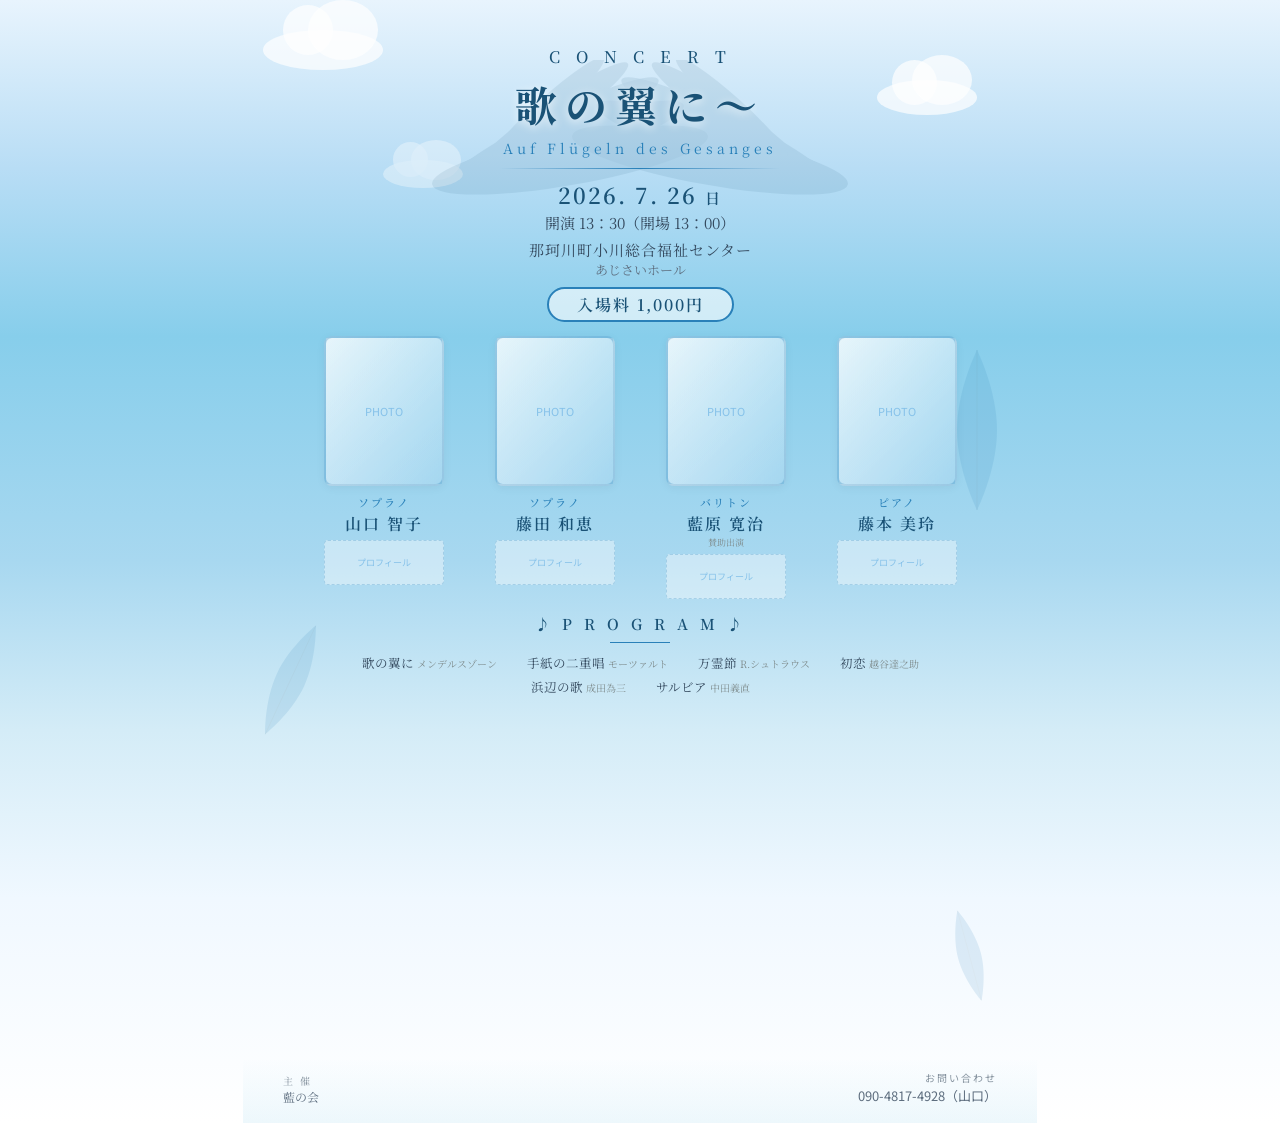
==== concert_flyer_A.html @ c9638a5c "Add 3 concert flyer designs for "歌の翼に〜" concert Pattern A: Full-page sky gradient with spread wings " ====
<!DOCTYPE html>
<html lang="ja">
<head>
<meta charset="UTF-8">
<meta name="viewport" content="width=device-width, initial-scale=1.0">
<title>歌の翼に〜 コンサートチラシ パターンA</title>
<style>
  @import url('https://fonts.googleapis.com/css2?family=Noto+Serif+JP:wght@300;400;500;600;700&family=Noto+Sans+JP:wght@300;400;500;700&display=swap');

  * { margin: 0; padding: 0; box-sizing: border-box; }

  @page {
    size: A4 portrait;
    margin: 0;
  }

  body {
    width: 210mm;
    height: 297mm;
    margin: 0 auto;
    font-family: 'Noto Serif JP', serif;
    overflow: hidden;
    position: relative;
    background: linear-gradient(180deg,
      #e8f4fd 0%,
      #b8ddf5 15%,
      #87ceeb 30%,
      #a8d8f0 50%,
      #d4ecf7 65%,
      #f0f8ff 80%,
      #ffffff 100%
    );
    color: #2c3e50;
  }

  /* Clouds */
  .cloud {
    position: absolute;
    background: rgba(255, 255, 255, 0.7);
    border-radius: 50%;
  }
  .cloud::before, .cloud::after {
    content: '';
    position: absolute;
    background: rgba(255, 255, 255, 0.7);
    border-radius: 50%;
  }
  .cloud-1 {
    width: 120px; height: 40px;
    top: 30px; left: 20px;
  }
  .cloud-1::before { width: 50px; height: 50px; top: -25px; left: 20px; }
  .cloud-1::after { width: 70px; height: 60px; top: -30px; left: 45px; }
  .cloud-2 {
    width: 100px; height: 35px;
    top: 80px; right: 60px;
  }
  .cloud-2::before { width: 45px; height: 45px; top: -20px; left: 15px; }
  .cloud-2::after { width: 60px; height: 50px; top: -25px; left: 35px; }
  .cloud-3 {
    width: 80px; height: 28px;
    top: 160px; left: 140px;
    opacity: 0.5;
  }
  .cloud-3::before { width: 35px; height: 35px; top: -18px; left: 10px; }
  .cloud-3::after { width: 50px; height: 40px; top: -20px; left: 28px; }

  /* Wings SVG */
  .wings-container {
    position: absolute;
    top: 60px;
    left: 50%;
    transform: translateX(-50%);
    width: 500px;
    height: 200px;
    opacity: 0.15;
  }

  /* Title area */
  .title-section {
    position: relative;
    text-align: center;
    padding-top: 45px;
    z-index: 2;
  }

  .main-title {
    font-size: 42px;
    font-weight: 700;
    color: #1a5276;
    letter-spacing: 8px;
    text-shadow: 0 2px 10px rgba(255,255,255,0.8);
    margin-bottom: 4px;
  }

  .title-sub {
    font-size: 14px;
    color: #2980b9;
    letter-spacing: 4px;
    font-weight: 400;
  }

  .title-line {
    width: 280px;
    height: 1px;
    background: linear-gradient(90deg, transparent, #2980b9, transparent);
    margin: 10px auto;
  }

  /* Concert info */
  .concert-label {
    font-size: 16px;
    color: #1a5276;
    letter-spacing: 6px;
    font-weight: 500;
    margin-bottom: 6px;
  }

  /* Date & Venue */
  .info-section {
    position: relative;
    z-index: 2;
    text-align: center;
    margin-top: 8px;
  }

  .date-text {
    font-size: 22px;
    font-weight: 600;
    color: #1a5276;
    letter-spacing: 2px;
  }

  .time-text {
    font-size: 15px;
    color: #34495e;
    margin-top: 2px;
  }

  .venue-text {
    font-size: 15px;
    color: #34495e;
    margin-top: 6px;
    letter-spacing: 1px;
  }

  .venue-hall {
    font-size: 13px;
    color: #5d6d7e;
  }

  .price-badge {
    display: inline-block;
    margin-top: 8px;
    padding: 4px 28px;
    border: 2px solid #2980b9;
    border-radius: 25px;
    font-size: 16px;
    font-weight: 600;
    color: #1a5276;
    background: rgba(255,255,255,0.6);
    letter-spacing: 2px;
  }

  /* Performers section */
  .performers-section {
    position: relative;
    z-index: 2;
    display: flex;
    justify-content: center;
    gap: 16px;
    margin-top: 14px;
    padding: 0 20px;
  }

  .performer-card {
    width: 155px;
    text-align: center;
  }

  .photo-placeholder {
    width: 120px;
    height: 150px;
    margin: 0 auto 8px;
    border: 2px solid rgba(41, 128, 185, 0.3);
    border-radius: 8px;
    background: linear-gradient(135deg, rgba(255,255,255,0.8), rgba(184,221,245,0.3));
    display: flex;
    align-items: center;
    justify-content: center;
    color: #85c1e9;
    font-size: 11px;
    font-family: 'Noto Sans JP', sans-serif;
    box-shadow: 0 2px 10px rgba(0,0,0,0.05);
  }

  .performer-role {
    font-size: 11px;
    color: #2980b9;
    font-weight: 500;
    letter-spacing: 2px;
    margin-bottom: 2px;
  }

  .performer-name {
    font-size: 16px;
    font-weight: 600;
    color: #1a5276;
    letter-spacing: 2px;
  }

  .performer-note {
    font-size: 9px;
    color: #7f8c8d;
    margin-top: 1px;
  }

  .profile-placeholder {
    width: 120px;
    min-height: 45px;
    margin: 5px auto 0;
    border: 1px dashed rgba(41, 128, 185, 0.25);
    border-radius: 4px;
    background: rgba(255,255,255,0.4);
    display: flex;
    align-items: center;
    justify-content: center;
    color: #85c1e9;
    font-size: 9px;
    font-family: 'Noto Sans JP', sans-serif;
    padding: 4px;
  }

  /* Program section */
  .program-section {
    position: relative;
    z-index: 2;
    margin-top: 14px;
    padding: 0 60px;
  }

  .section-title {
    text-align: center;
    font-size: 15px;
    font-weight: 600;
    color: #1a5276;
    letter-spacing: 4px;
    margin-bottom: 8px;
  }

  .section-title-line {
    width: 60px;
    height: 1px;
    background: #2980b9;
    margin: 0 auto 10px;
  }

  .program-list {
    display: flex;
    flex-wrap: wrap;
    justify-content: center;
    gap: 3px 30px;
    text-align: center;
  }

  .program-item {
    font-size: 12.5px;
    color: #34495e;
    line-height: 1.7;
    font-weight: 400;
  }

  .program-composer {
    font-size: 10px;
    color: #7f8c8d;
  }

  /* Footer */
  .footer-section {
    position: absolute;
    bottom: 0;
    left: 0;
    right: 0;
    z-index: 2;
    background: linear-gradient(180deg, transparent, rgba(135, 206, 235, 0.15));
    padding: 12px 40px 18px;
    display: flex;
    justify-content: space-between;
    align-items: flex-end;
  }

  .organizer {
    font-size: 12px;
    color: #5d6d7e;
  }

  .organizer-label {
    font-size: 10px;
    color: #85929e;
    letter-spacing: 2px;
  }

  .contact {
    text-align: right;
    font-family: 'Noto Sans JP', sans-serif;
  }

  .contact-label {
    font-size: 10px;
    color: #85929e;
    letter-spacing: 2px;
  }

  .contact-info {
    font-size: 13px;
    color: #5d6d7e;
    margin-top: 1px;
  }

  /* Decorative feathers */
  .feather {
    position: absolute;
    z-index: 1;
    opacity: 0.12;
  }
</style>
</head>
<body>

  <!-- Clouds -->
  <div class="cloud cloud-1"></div>
  <div class="cloud cloud-2"></div>
  <div class="cloud cloud-3"></div>

  <!-- Wings watermark -->
  <div class="wings-container">
    <svg viewBox="0 0 500 200" xmlns="http://www.w3.org/2000/svg">
      <!-- Left wing -->
      <g fill="#1a5276" opacity="0.6">
        <ellipse cx="180" cy="100" rx="140" ry="25" transform="rotate(-10 180 100)"/>
        <ellipse cx="170" cy="85" rx="130" ry="20" transform="rotate(-18 170 85)"/>
        <ellipse cx="165" cy="70" rx="115" ry="17" transform="rotate(-26 165 70)"/>
        <ellipse cx="160" cy="58" rx="95" ry="14" transform="rotate(-35 160 58)"/>
        <ellipse cx="158" cy="48" rx="75" ry="11" transform="rotate(-42 158 48)"/>
      </g>
      <!-- Right wing -->
      <g fill="#1a5276" opacity="0.6">
        <ellipse cx="320" cy="100" rx="140" ry="25" transform="rotate(10 320 100)"/>
        <ellipse cx="330" cy="85" rx="130" ry="20" transform="rotate(18 330 85)"/>
        <ellipse cx="335" cy="70" rx="115" ry="17" transform="rotate(26 335 70)"/>
        <ellipse cx="340" cy="58" rx="95" ry="14" transform="rotate(35 340 58)"/>
        <ellipse cx="342" cy="48" rx="75" ry="11" transform="rotate(42 342 48)"/>
      </g>
    </svg>
  </div>

  <!-- Decorative feathers -->
  <svg class="feather" style="top:350px; right:30px; width:60px;" viewBox="0 0 30 80" xmlns="http://www.w3.org/2000/svg">
    <path d="M15 0 C15 0 5 20 5 40 C5 60 15 80 15 80 C15 80 25 60 25 40 C25 20 15 0 15 0Z" fill="#2980b9"/>
    <line x1="15" y1="0" x2="15" y2="80" stroke="#1a5276" stroke-width="0.5"/>
  </svg>
  <svg class="feather" style="top:620px; left:25px; width:45px; transform:rotate(25deg);" viewBox="0 0 30 80" xmlns="http://www.w3.org/2000/svg">
    <path d="M15 0 C15 0 5 20 5 40 C5 60 15 80 15 80 C15 80 25 60 25 40 C25 20 15 0 15 0Z" fill="#2980b9"/>
    <line x1="15" y1="0" x2="15" y2="80" stroke="#1a5276" stroke-width="0.5"/>
  </svg>
  <svg class="feather" style="bottom:120px; right:50px; width:35px; transform:rotate(-15deg);" viewBox="0 0 30 80" xmlns="http://www.w3.org/2000/svg">
    <path d="M15 0 C15 0 5 20 5 40 C5 60 15 80 15 80 C15 80 25 60 25 40 C25 20 15 0 15 0Z" fill="#2980b9"/>
    <line x1="15" y1="0" x2="15" y2="80" stroke="#1a5276" stroke-width="0.5"/>
  </svg>

  <!-- Title -->
  <div class="title-section">
    <div class="concert-label">C O N C E R T</div>
    <h1 class="main-title">歌の翼に〜</h1>
    <div class="title-sub">Auf Flügeln des Gesanges</div>
    <div class="title-line"></div>
  </div>

  <!-- Date & Info -->
  <div class="info-section">
    <div class="date-text">2026. 7. 26 <span style="font-size:15px;">日</span></div>
    <div class="time-text">開演 13：30（開場 13：00）</div>
    <div class="venue-text">那珂川町小川総合福祉センター</div>
    <div class="venue-hall">あじさいホール</div>
    <div class="price-badge">入場料 1,000円</div>
  </div>

  <!-- Performers -->
  <div class="performers-section">
    <div class="performer-card">
      <div class="photo-placeholder">PHOTO</div>
      <div class="performer-role">ソプラノ</div>
      <div class="performer-name">山口 智子</div>
      <div class="profile-placeholder">プロフィール</div>
    </div>
    <div class="performer-card">
      <div class="photo-placeholder">PHOTO</div>
      <div class="performer-role">ソプラノ</div>
      <div class="performer-name">藤田 和恵</div>
      <div class="profile-placeholder">プロフィール</div>
    </div>
    <div class="performer-card">
      <div class="photo-placeholder">PHOTO</div>
      <div class="performer-role">バリトン</div>
      <div class="performer-name">藍原 寛治</div>
      <div class="performer-note">賛助出演</div>
      <div class="profile-placeholder">プロフィール</div>
    </div>
    <div class="performer-card">
      <div class="photo-placeholder">PHOTO</div>
      <div class="performer-role">ピアノ</div>
      <div class="performer-name">藤本 美玲</div>
      <div class="profile-placeholder">プロフィール</div>
    </div>
  </div>

  <!-- Program -->
  <div class="program-section">
    <div class="section-title">♪ P R O G R A M ♪</div>
    <div class="section-title-line"></div>
    <div class="program-list">
      <div class="program-item">歌の翼に <span class="program-composer">メンデルスゾーン</span></div>
      <div class="program-item">手紙の二重唱 <span class="program-composer">モーツァルト</span></div>
      <div class="program-item">万霊節 <span class="program-composer">R.シュトラウス</span></div>
      <div class="program-item">初恋 <span class="program-composer">越谷達之助</span></div>
      <div class="program-item">浜辺の歌 <span class="program-composer">成田為三</span></div>
      <div class="program-item">サルビア <span class="program-composer">中田義直</span></div>
    </div>
  </div>

  <!-- Footer -->
  <div class="footer-section">
    <div class="organizer">
      <div class="organizer-label">主 催</div>
      <div>藍の会</div>
    </div>
    <div class="contact">
      <div class="contact-label">お問い合わせ</div>
      <div class="contact-info">090-4817-4928（山口）</div>
    </div>
  </div>

</body>
</html>
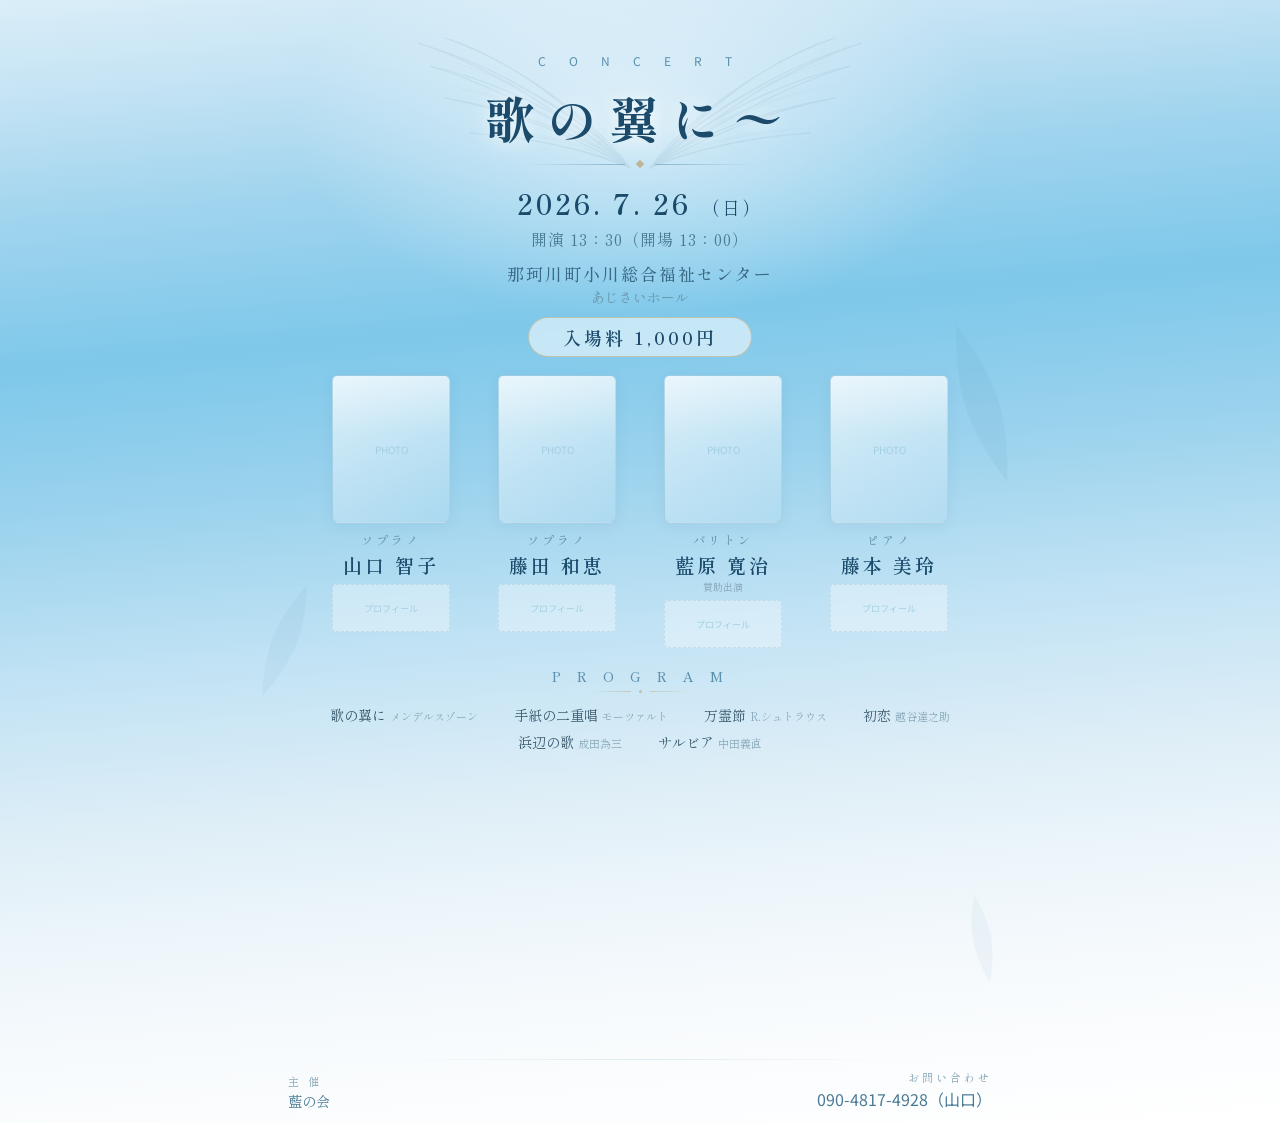
==== commit 784908ae: "Refine flyer designs: more elegant styling, larger fonts, tighter layout - Pattern A & B: Redesigned" ====
--- a/concert_flyer_A.html
+++ b/concert_flyer_A.html
@@ -5,7 +5,7 @@
 <meta name="viewport" content="width=device-width, initial-scale=1.0">
 <title>歌の翼に〜 コンサートチラシ パターンA</title>
 <style>
-  @import url('https://fonts.googleapis.com/css2?family=Noto+Serif+JP:wght@300;400;500;600;700&family=Noto+Sans+JP:wght@300;400;500;700&display=swap');
+  @import url('https://fonts.googleapis.com/css2?family=Noto+Serif+JP:wght@200;300;400;500;600;700&family=Noto+Sans+JP:wght@300;400;500;700&family=Shippori+Mincho:wght@400;500;600;700;800&display=swap');
 
   * { margin: 0; padding: 0; box-sizing: border-box; }
 
@@ -18,261 +18,311 @@
     width: 210mm;
     height: 297mm;
     margin: 0 auto;
-    font-family: 'Noto Serif JP', serif;
+    font-family: 'Shippori Mincho', 'Noto Serif JP', serif;
     overflow: hidden;
     position: relative;
-    background: linear-gradient(180deg,
-      #e8f4fd 0%,
-      #b8ddf5 15%,
-      #87ceeb 30%,
-      #a8d8f0 50%,
-      #d4ecf7 65%,
-      #f0f8ff 80%,
+    background: linear-gradient(175deg,
+      #daeef8 0%,
+      #c4e3f4 8%,
+      #a0d4ee 18%,
+      #7ec8ea 30%,
+      #9ad2ed 42%,
+      #c0e2f4 55%,
+      #deeef7 68%,
+      #eef6fb 78%,
+      #f8fbfd 88%,
       #ffffff 100%
     );
     color: #2c3e50;
   }
 
-  /* Clouds */
-  .cloud {
+  /* Soft radial light from top center */
+  .light-overlay {
     position: absolute;
-    background: rgba(255, 255, 255, 0.7);
-    border-radius: 50%;
-  }
-  .cloud::before, .cloud::after {
-    content: '';
-    position: absolute;
-    background: rgba(255, 255, 255, 0.7);
-    border-radius: 50%;
-  }
-  .cloud-1 {
-    width: 120px; height: 40px;
-    top: 30px; left: 20px;
-  }
-  .cloud-1::before { width: 50px; height: 50px; top: -25px; left: 20px; }
-  .cloud-1::after { width: 70px; height: 60px; top: -30px; left: 45px; }
-  .cloud-2 {
-    width: 100px; height: 35px;
-    top: 80px; right: 60px;
-  }
-  .cloud-2::before { width: 45px; height: 45px; top: -20px; left: 15px; }
-  .cloud-2::after { width: 60px; height: 50px; top: -25px; left: 35px; }
-  .cloud-3 {
-    width: 80px; height: 28px;
-    top: 160px; left: 140px;
-    opacity: 0.5;
-  }
-  .cloud-3::before { width: 35px; height: 35px; top: -18px; left: 10px; }
-  .cloud-3::after { width: 50px; height: 40px; top: -20px; left: 28px; }
-
-  /* Wings SVG */
+    top: -80px;
+    left: 50%;
+    transform: translateX(-50%);
+    width: 700px;
+    height: 400px;
+    background: radial-gradient(ellipse, rgba(255,255,255,0.55) 0%, rgba(255,255,255,0) 70%);
+    z-index: 1;
+  }
+
+  /* Elegant wings - detailed feather style */
   .wings-container {
     position: absolute;
-    top: 60px;
+    top: 28px;
     left: 50%;
     transform: translateX(-50%);
-    width: 500px;
-    height: 200px;
-    opacity: 0.15;
+    width: 580px;
+    height: 220px;
+    opacity: 0.10;
+    z-index: 1;
+  }
+
+  /* Floating feathers - more delicate */
+  .feather-svg {
+    position: absolute;
+    z-index: 1;
   }
 
   /* Title area */
   .title-section {
     position: relative;
     text-align: center;
-    padding-top: 45px;
+    padding-top: 52px;
     z-index: 2;
   }
 
+  .concert-label {
+    font-size: 12px;
+    color: #5a8fad;
+    letter-spacing: 10px;
+    font-weight: 400;
+    margin-bottom: 12px;
+    font-family: 'Noto Sans JP', sans-serif;
+  }
+
   .main-title {
-    font-size: 42px;
+    font-size: 50px;
     font-weight: 700;
-    color: #1a5276;
-    letter-spacing: 8px;
-    text-shadow: 0 2px 10px rgba(255,255,255,0.8);
-    margin-bottom: 4px;
-  }
-
-  .title-sub {
-    font-size: 14px;
-    color: #2980b9;
-    letter-spacing: 4px;
-    font-weight: 400;
-  }
-
-  .title-line {
-    width: 280px;
+    color: #1b4a6b;
+    letter-spacing: 12px;
+    text-shadow: 0 1px 20px rgba(255,255,255,0.9);
+    margin-bottom: 8px;
+  }
+
+  .title-ornament {
+    display: flex;
+    align-items: center;
+    justify-content: center;
+    gap: 12px;
+    margin-top: 6px;
+  }
+
+  .ornament-line {
+    width: 100px;
     height: 1px;
-    background: linear-gradient(90deg, transparent, #2980b9, transparent);
-    margin: 10px auto;
-  }
-
-  /* Concert info */
-  .concert-label {
-    font-size: 16px;
-    color: #1a5276;
-    letter-spacing: 6px;
-    font-weight: 500;
-    margin-bottom: 6px;
-  }
-
-  /* Date & Venue */
+    background: linear-gradient(90deg, transparent, #8ab5cc);
+  }
+
+  .ornament-line-r {
+    width: 100px;
+    height: 1px;
+    background: linear-gradient(90deg, #8ab5cc, transparent);
+  }
+
+  .ornament-diamond {
+    width: 6px;
+    height: 6px;
+    background: #b5975a;
+    transform: rotate(45deg);
+    opacity: 0.6;
+  }
+
+  /* Info section */
   .info-section {
     position: relative;
     z-index: 2;
     text-align: center;
-    margin-top: 8px;
+    margin-top: 16px;
   }
 
   .date-text {
-    font-size: 22px;
+    font-size: 28px;
     font-weight: 600;
-    color: #1a5276;
+    color: #1b4a6b;
+    letter-spacing: 3px;
+  }
+
+  .date-day {
+    font-size: 18px;
+    font-weight: 400;
+  }
+
+  .time-text {
+    font-size: 16px;
+    color: #4a7a94;
+    margin-top: 4px;
+    letter-spacing: 1px;
+    font-weight: 400;
+  }
+
+  .venue-text {
+    font-size: 17px;
+    color: #3a6a84;
+    margin-top: 10px;
     letter-spacing: 2px;
-  }
-
-  .time-text {
-    font-size: 15px;
-    color: #34495e;
-    margin-top: 2px;
-  }
-
-  .venue-text {
-    font-size: 15px;
-    color: #34495e;
-    margin-top: 6px;
-    letter-spacing: 1px;
+    font-weight: 500;
   }
 
   .venue-hall {
-    font-size: 13px;
-    color: #5d6d7e;
+    font-size: 14px;
+    color: #6a96ab;
+    font-weight: 400;
+    margin-top: 1px;
   }
 
   .price-badge {
     display: inline-block;
-    margin-top: 8px;
-    padding: 4px 28px;
-    border: 2px solid #2980b9;
-    border-radius: 25px;
-    font-size: 16px;
+    margin-top: 10px;
+    padding: 6px 34px;
+    border: 1.5px solid rgba(181,151,90,0.45);
+    border-radius: 30px;
+    font-size: 18px;
     font-weight: 600;
-    color: #1a5276;
-    background: rgba(255,255,255,0.6);
-    letter-spacing: 2px;
-  }
-
-  /* Performers section */
+    color: #1b4a6b;
+    background: rgba(255,255,255,0.55);
+    letter-spacing: 3px;
+    backdrop-filter: blur(4px);
+  }
+
+  /* Performers */
   .performers-section {
     position: relative;
     z-index: 2;
     display: flex;
     justify-content: center;
-    gap: 16px;
-    margin-top: 14px;
-    padding: 0 20px;
+    gap: 14px;
+    margin-top: 18px;
+    padding: 0 22px;
   }
 
   .performer-card {
-    width: 155px;
+    width: 152px;
     text-align: center;
   }
 
   .photo-placeholder {
-    width: 120px;
-    height: 150px;
+    width: 118px;
+    height: 148px;
     margin: 0 auto 8px;
-    border: 2px solid rgba(41, 128, 185, 0.3);
-    border-radius: 8px;
-    background: linear-gradient(135deg, rgba(255,255,255,0.8), rgba(184,221,245,0.3));
+    border: 1px solid rgba(138,181,204,0.35);
+    border-radius: 6px;
+    background: linear-gradient(160deg, rgba(255,255,255,0.75), rgba(192,226,244,0.25));
     display: flex;
     align-items: center;
     justify-content: center;
-    color: #85c1e9;
-    font-size: 11px;
+    color: #a3cfe0;
+    font-size: 10px;
     font-family: 'Noto Sans JP', sans-serif;
-    box-shadow: 0 2px 10px rgba(0,0,0,0.05);
+    box-shadow: 0 3px 15px rgba(27,74,107,0.06);
+    position: relative;
+    overflow: hidden;
+  }
+
+  .photo-placeholder::before {
+    content: '';
+    position: absolute;
+    top: 0;
+    left: 0;
+    right: 0;
+    height: 40%;
+    background: linear-gradient(180deg, rgba(255,255,255,0.3), transparent);
   }
 
   .performer-role {
-    font-size: 11px;
-    color: #2980b9;
+    font-size: 12px;
+    color: #6a96ab;
     font-weight: 500;
-    letter-spacing: 2px;
-    margin-bottom: 2px;
+    letter-spacing: 3px;
+    margin-bottom: 3px;
   }
 
   .performer-name {
-    font-size: 16px;
+    font-size: 19px;
     font-weight: 600;
-    color: #1a5276;
-    letter-spacing: 2px;
+    color: #1b4a6b;
+    letter-spacing: 3px;
   }
 
   .performer-note {
-    font-size: 9px;
-    color: #7f8c8d;
+    font-size: 10px;
+    color: #8aa8b8;
     margin-top: 1px;
+    font-weight: 400;
   }
 
   .profile-placeholder {
-    width: 120px;
-    min-height: 45px;
-    margin: 5px auto 0;
-    border: 1px dashed rgba(41, 128, 185, 0.25);
+    width: 118px;
+    min-height: 48px;
+    margin: 6px auto 0;
+    border: 1px dashed rgba(138,181,204,0.3);
     border-radius: 4px;
-    background: rgba(255,255,255,0.4);
+    background: rgba(255,255,255,0.35);
     display: flex;
     align-items: center;
     justify-content: center;
-    color: #85c1e9;
+    color: #a3cfe0;
     font-size: 9px;
     font-family: 'Noto Sans JP', sans-serif;
     padding: 4px;
   }
 
-  /* Program section */
+  /* Program */
   .program-section {
     position: relative;
     z-index: 2;
-    margin-top: 14px;
-    padding: 0 60px;
+    margin-top: 18px;
+    padding: 0 55px;
   }
 
   .section-title {
     text-align: center;
-    font-size: 15px;
-    font-weight: 600;
-    color: #1a5276;
-    letter-spacing: 4px;
-    margin-bottom: 8px;
-  }
-
-  .section-title-line {
-    width: 60px;
+    font-size: 14px;
+    font-weight: 500;
+    color: #5a8fad;
+    letter-spacing: 6px;
+    margin-bottom: 4px;
+  }
+
+  .section-ornament {
+    display: flex;
+    align-items: center;
+    justify-content: center;
+    gap: 8px;
+    margin-bottom: 10px;
+  }
+
+  .section-line {
+    width: 40px;
     height: 1px;
-    background: #2980b9;
-    margin: 0 auto 10px;
+    background: linear-gradient(90deg, transparent, rgba(181,151,90,0.4));
+  }
+
+  .section-line-r {
+    width: 40px;
+    height: 1px;
+    background: linear-gradient(90deg, rgba(181,151,90,0.4), transparent);
+  }
+
+  .section-dot {
+    width: 3px;
+    height: 3px;
+    background: #b5975a;
+    border-radius: 50%;
+    opacity: 0.5;
   }
 
   .program-list {
     display: flex;
     flex-wrap: wrap;
     justify-content: center;
-    gap: 3px 30px;
+    gap: 2px 36px;
     text-align: center;
   }
 
   .program-item {
-    font-size: 12.5px;
-    color: #34495e;
-    line-height: 1.7;
+    font-size: 14px;
+    color: #3a5a6e;
+    line-height: 1.8;
     font-weight: 400;
   }
 
   .program-composer {
-    font-size: 10px;
-    color: #7f8c8d;
+    font-size: 11px;
+    color: #8aa8b8;
+    font-weight: 300;
   }
 
   /* Footer */
@@ -282,103 +332,123 @@
     left: 0;
     right: 0;
     z-index: 2;
-    background: linear-gradient(180deg, transparent, rgba(135, 206, 235, 0.15));
-    padding: 12px 40px 18px;
+    padding: 10px 45px 12px;
     display: flex;
     justify-content: space-between;
     align-items: flex-end;
   }
 
+  .footer-line {
+    position: absolute;
+    top: 0;
+    left: 50%;
+    transform: translateX(-50%);
+    width: 500px;
+    height: 1px;
+    background: linear-gradient(90deg, transparent, rgba(138,181,204,0.25), transparent);
+  }
+
   .organizer {
-    font-size: 12px;
-    color: #5d6d7e;
+    font-size: 14px;
+    color: #4a7a94;
+    font-weight: 400;
   }
 
   .organizer-label {
-    font-size: 10px;
-    color: #85929e;
-    letter-spacing: 2px;
+    font-size: 11px;
+    color: #8aa8b8;
+    letter-spacing: 3px;
+    font-weight: 400;
+    margin-bottom: 2px;
   }
 
   .contact {
     text-align: right;
+  }
+
+  .contact-label {
+    font-size: 11px;
+    color: #8aa8b8;
+    letter-spacing: 3px;
+    font-weight: 400;
+    margin-bottom: 2px;
+  }
+
+  .contact-info {
+    font-size: 16px;
+    color: #4a7a94;
     font-family: 'Noto Sans JP', sans-serif;
-  }
-
-  .contact-label {
-    font-size: 10px;
-    color: #85929e;
-    letter-spacing: 2px;
-  }
-
-  .contact-info {
-    font-size: 13px;
-    color: #5d6d7e;
-    margin-top: 1px;
-  }
-
-  /* Decorative feathers */
-  .feather {
-    position: absolute;
-    z-index: 1;
-    opacity: 0.12;
+    font-weight: 400;
   }
 </style>
 </head>
 <body>
 
-  <!-- Clouds -->
-  <div class="cloud cloud-1"></div>
-  <div class="cloud cloud-2"></div>
-  <div class="cloud cloud-3"></div>
-
-  <!-- Wings watermark -->
+  <!-- Soft light overlay -->
+  <div class="light-overlay"></div>
+
+  <!-- Elegant wings watermark -->
   <div class="wings-container">
-    <svg viewBox="0 0 500 200" xmlns="http://www.w3.org/2000/svg">
-      <!-- Left wing -->
-      <g fill="#1a5276" opacity="0.6">
-        <ellipse cx="180" cy="100" rx="140" ry="25" transform="rotate(-10 180 100)"/>
-        <ellipse cx="170" cy="85" rx="130" ry="20" transform="rotate(-18 170 85)"/>
-        <ellipse cx="165" cy="70" rx="115" ry="17" transform="rotate(-26 165 70)"/>
-        <ellipse cx="160" cy="58" rx="95" ry="14" transform="rotate(-35 160 58)"/>
-        <ellipse cx="158" cy="48" rx="75" ry="11" transform="rotate(-42 158 48)"/>
+    <svg viewBox="0 0 580 220" xmlns="http://www.w3.org/2000/svg">
+      <!-- Left wing - graceful curves -->
+      <g fill="none" stroke="#1b4a6b" stroke-width="1.2" opacity="0.7">
+        <path d="M280 140 C260 130 200 110 120 105 C160 108 220 115 280 140"/>
+        <path d="M280 140 C255 120 185 85 95 70 C145 80 210 100 280 140"/>
+        <path d="M280 140 C250 110 175 60 80 38 C135 55 200 85 280 140"/>
+        <path d="M280 140 C248 105 170 45 68 15 C130 35 195 72 280 140"/>
+        <path d="M280 140 C250 100 180 40 95 10 C145 25 210 65 280 140"/>
+      </g>
+      <g fill="#1b4a6b" opacity="0.15">
+        <path d="M280 140 C260 128 195 105 110 100 C195 100 250 118 280 140Z"/>
+        <path d="M280 140 C252 115 180 75 85 55 C175 68 240 100 280 140Z"/>
+        <path d="M280 140 C248 102 170 50 70 25 C160 45 230 82 280 140Z"/>
       </g>
       <!-- Right wing -->
-      <g fill="#1a5276" opacity="0.6">
-        <ellipse cx="320" cy="100" rx="140" ry="25" transform="rotate(10 320 100)"/>
-        <ellipse cx="330" cy="85" rx="130" ry="20" transform="rotate(18 330 85)"/>
-        <ellipse cx="335" cy="70" rx="115" ry="17" transform="rotate(26 335 70)"/>
-        <ellipse cx="340" cy="58" rx="95" ry="14" transform="rotate(35 340 58)"/>
-        <ellipse cx="342" cy="48" rx="75" ry="11" transform="rotate(42 342 48)"/>
+      <g fill="none" stroke="#1b4a6b" stroke-width="1.2" opacity="0.7">
+        <path d="M300 140 C320 130 380 110 460 105 C420 108 360 115 300 140"/>
+        <path d="M300 140 C325 120 395 85 485 70 C435 80 370 100 300 140"/>
+        <path d="M300 140 C330 110 405 60 500 38 C445 55 380 85 300 140"/>
+        <path d="M300 140 C332 105 410 45 512 15 C450 35 385 72 300 140"/>
+        <path d="M300 140 C330 100 400 40 485 10 C435 25 370 65 300 140"/>
+      </g>
+      <g fill="#1b4a6b" opacity="0.15">
+        <path d="M300 140 C320 128 385 105 470 100 C385 100 330 118 300 140Z"/>
+        <path d="M300 140 C328 115 400 75 495 55 C405 68 340 100 300 140Z"/>
+        <path d="M300 140 C332 102 410 50 510 25 C420 45 350 82 300 140Z"/>
       </g>
     </svg>
   </div>
 
-  <!-- Decorative feathers -->
-  <svg class="feather" style="top:350px; right:30px; width:60px;" viewBox="0 0 30 80" xmlns="http://www.w3.org/2000/svg">
-    <path d="M15 0 C15 0 5 20 5 40 C5 60 15 80 15 80 C15 80 25 60 25 40 C25 20 15 0 15 0Z" fill="#2980b9"/>
-    <line x1="15" y1="0" x2="15" y2="80" stroke="#1a5276" stroke-width="0.5"/>
+  <!-- Delicate floating feathers -->
+  <svg class="feather-svg" style="top:320px; right:28px; width:55px; opacity:0.07; transform:rotate(-18deg);" viewBox="0 0 40 120" xmlns="http://www.w3.org/2000/svg">
+    <path d="M20 0 C20 5 8 30 8 60 C8 90 20 120 20 120 C20 120 32 90 32 60 C32 30 20 5 20 0Z" fill="#4a8aaa" stroke="#4a8aaa" stroke-width="0.3"/>
+    <line x1="20" y1="5" x2="20" y2="118" stroke="#4a8aaa" stroke-width="0.5" opacity="0.5"/>
+    <path d="M20 30 C16 35 10 45 10 60" fill="none" stroke="#4a8aaa" stroke-width="0.3" opacity="0.4"/>
+    <path d="M20 30 C24 35 30 45 30 60" fill="none" stroke="#4a8aaa" stroke-width="0.3" opacity="0.4"/>
   </svg>
-  <svg class="feather" style="top:620px; left:25px; width:45px; transform:rotate(25deg);" viewBox="0 0 30 80" xmlns="http://www.w3.org/2000/svg">
-    <path d="M15 0 C15 0 5 20 5 40 C5 60 15 80 15 80 C15 80 25 60 25 40 C25 20 15 0 15 0Z" fill="#2980b9"/>
-    <line x1="15" y1="0" x2="15" y2="80" stroke="#1a5276" stroke-width="0.5"/>
+  <svg class="feather-svg" style="top:580px; left:22px; width:40px; opacity:0.06; transform:rotate(22deg);" viewBox="0 0 40 120" xmlns="http://www.w3.org/2000/svg">
+    <path d="M20 0 C20 5 8 30 8 60 C8 90 20 120 20 120 C20 120 32 90 32 60 C32 30 20 5 20 0Z" fill="#4a8aaa" stroke="#4a8aaa" stroke-width="0.3"/>
+    <line x1="20" y1="5" x2="20" y2="118" stroke="#4a8aaa" stroke-width="0.5" opacity="0.5"/>
   </svg>
-  <svg class="feather" style="bottom:120px; right:50px; width:35px; transform:rotate(-15deg);" viewBox="0 0 30 80" xmlns="http://www.w3.org/2000/svg">
-    <path d="M15 0 C15 0 5 20 5 40 C5 60 15 80 15 80 C15 80 25 60 25 40 C25 20 15 0 15 0Z" fill="#2980b9"/>
-    <line x1="15" y1="0" x2="15" y2="80" stroke="#1a5276" stroke-width="0.5"/>
+  <svg class="feather-svg" style="bottom:140px; right:40px; width:30px; opacity:0.05; transform:rotate(-10deg);" viewBox="0 0 40 120" xmlns="http://www.w3.org/2000/svg">
+    <path d="M20 0 C20 5 8 30 8 60 C8 90 20 120 20 120 C20 120 32 90 32 60 C32 30 20 5 20 0Z" fill="#4a8aaa" stroke="#4a8aaa" stroke-width="0.3"/>
+    <line x1="20" y1="5" x2="20" y2="118" stroke="#4a8aaa" stroke-width="0.5" opacity="0.5"/>
   </svg>
 
   <!-- Title -->
   <div class="title-section">
     <div class="concert-label">C O N C E R T</div>
     <h1 class="main-title">歌の翼に〜</h1>
-    <div class="title-sub">Auf Flügeln des Gesanges</div>
-    <div class="title-line"></div>
+    <div class="title-ornament">
+      <div class="ornament-line"></div>
+      <div class="ornament-diamond"></div>
+      <div class="ornament-line-r"></div>
+    </div>
   </div>
 
   <!-- Date & Info -->
   <div class="info-section">
-    <div class="date-text">2026. 7. 26 <span style="font-size:15px;">日</span></div>
+    <div class="date-text">2026. 7. 26 <span class="date-day">（日）</span></div>
     <div class="time-text">開演 13：30（開場 13：00）</div>
     <div class="venue-text">那珂川町小川総合福祉センター</div>
     <div class="venue-hall">あじさいホール</div>
@@ -416,8 +486,12 @@
 
   <!-- Program -->
   <div class="program-section">
-    <div class="section-title">♪ P R O G R A M ♪</div>
-    <div class="section-title-line"></div>
+    <div class="section-title">P R O G R A M</div>
+    <div class="section-ornament">
+      <div class="section-line"></div>
+      <div class="section-dot"></div>
+      <div class="section-line-r"></div>
+    </div>
     <div class="program-list">
       <div class="program-item">歌の翼に <span class="program-composer">メンデルスゾーン</span></div>
       <div class="program-item">手紙の二重唱 <span class="program-composer">モーツァルト</span></div>
@@ -430,6 +504,7 @@
 
   <!-- Footer -->
   <div class="footer-section">
+    <div class="footer-line"></div>
     <div class="organizer">
       <div class="organizer-label">主 催</div>
       <div>藍の会</div>
